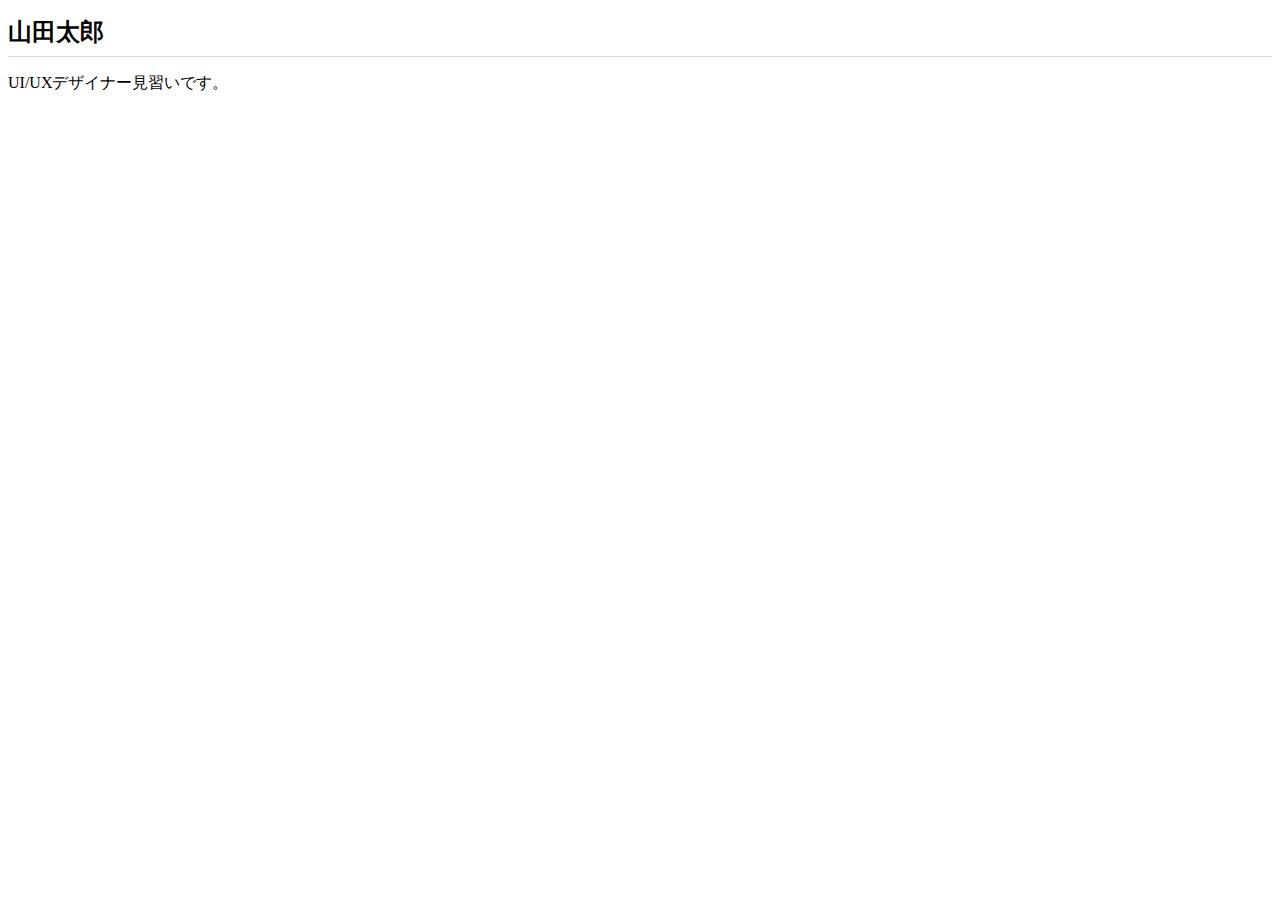
==== index.html @ dc2826c3 "Add files via upload" ====
<!DOCTYPE html>
<html lang="ja">
<head>
  <meta charset="UTF-8">
  <meta http-equiv="X-UA-Compatible" content="IE=edge">
  <meta name="viewport" content="width=device-width, initial-scale=1.0">
  <title>山田太郎のポートフォリオサイト</title>
  <link rel="stylesheet" href="css/styles.css">
</head>
<body>
  <h1>山田太郎</h1>
  <p>UI/UXデザイナー見習いです。</p>
</body>
</html>
---- css/styles.css ----
h1 {
  font-size: 24px;
  padding-bottom: 8px;
  border-bottom: 1px solid #ddd;
}
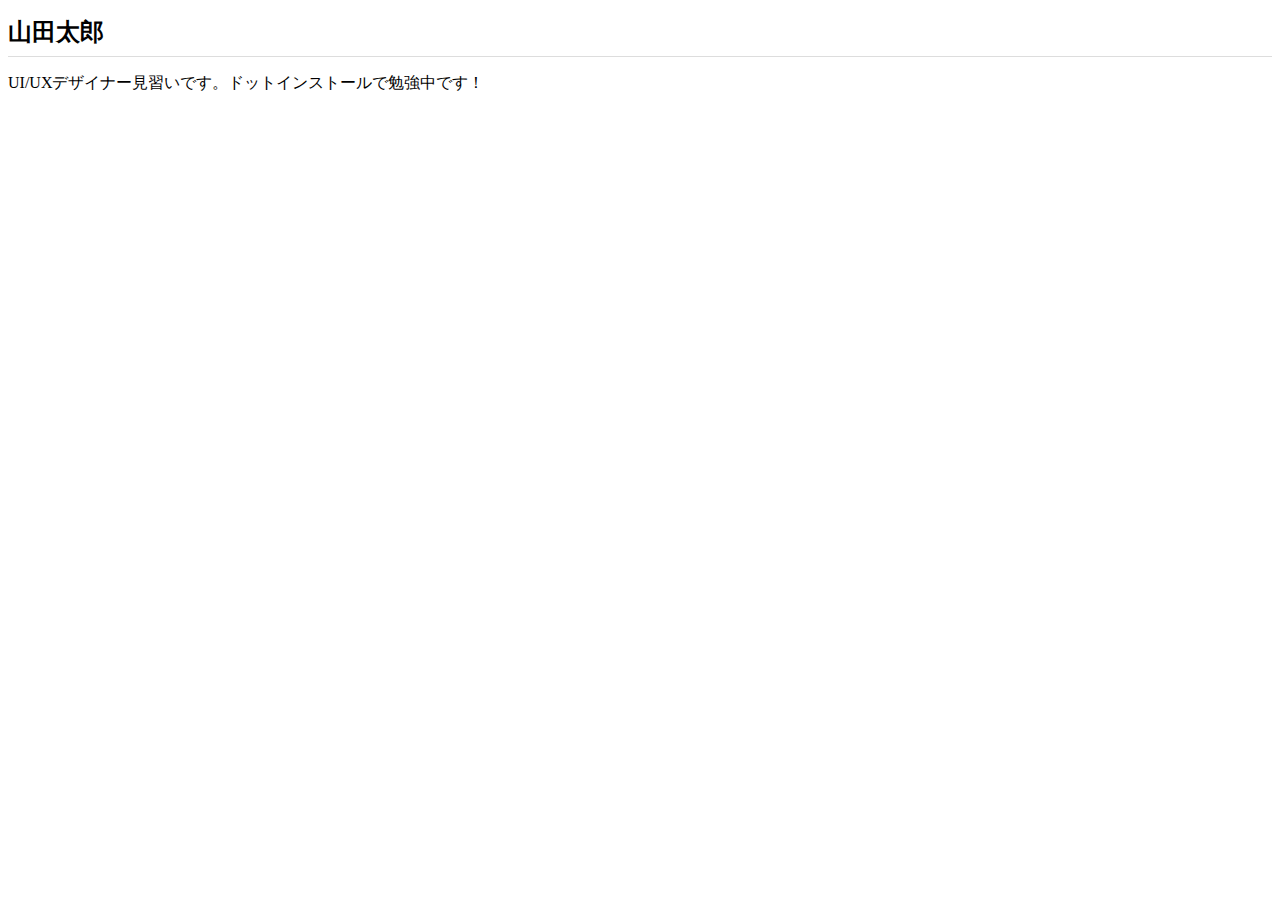
==== commit 4acd1fd3: "Add files via upload" ====
--- a/index.html
+++ b/index.html
@@ -9,6 +9,6 @@
 </head>
 <body>
   <h1>山田太郎</h1>
-  <p>UI/UXデザイナー見習いです。</p>
+  <p>UI/UXデザイナー見習いです。ドットインストールで勉強中です！</p>
 </body>
 </html>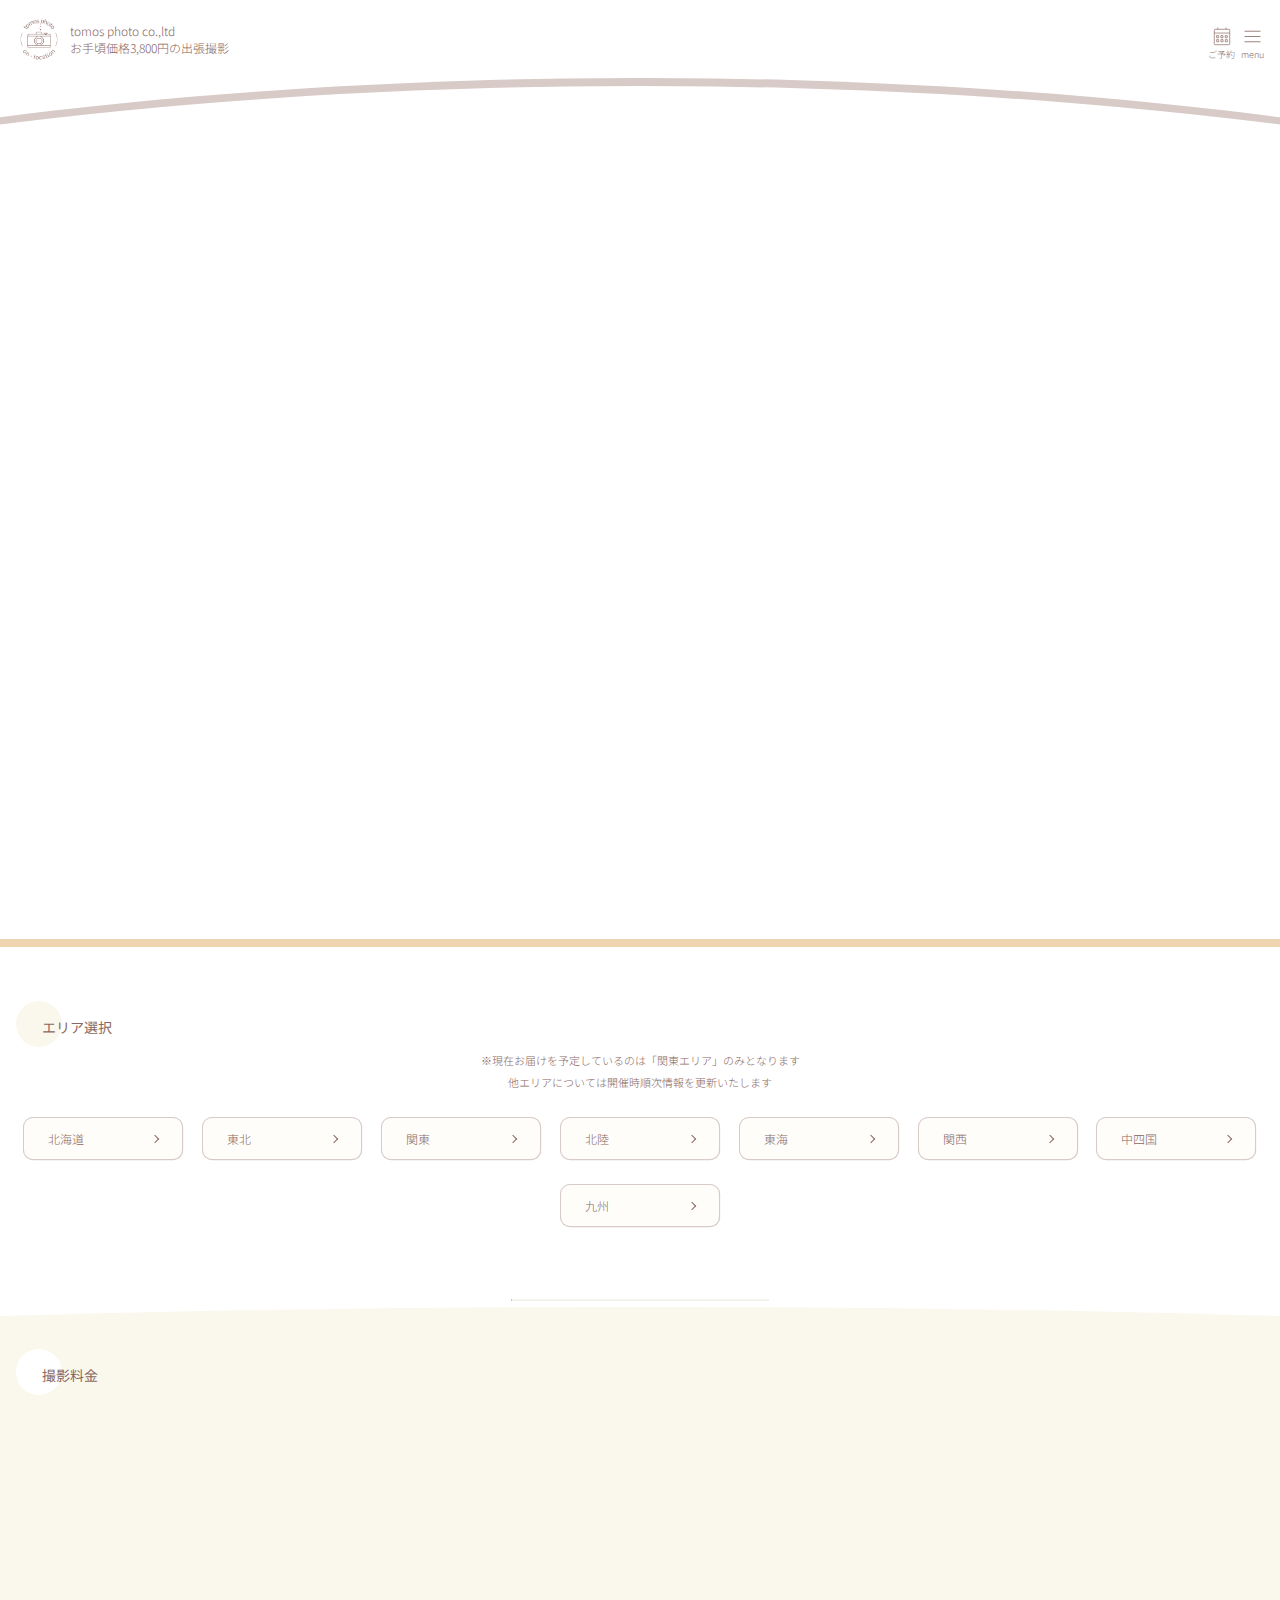
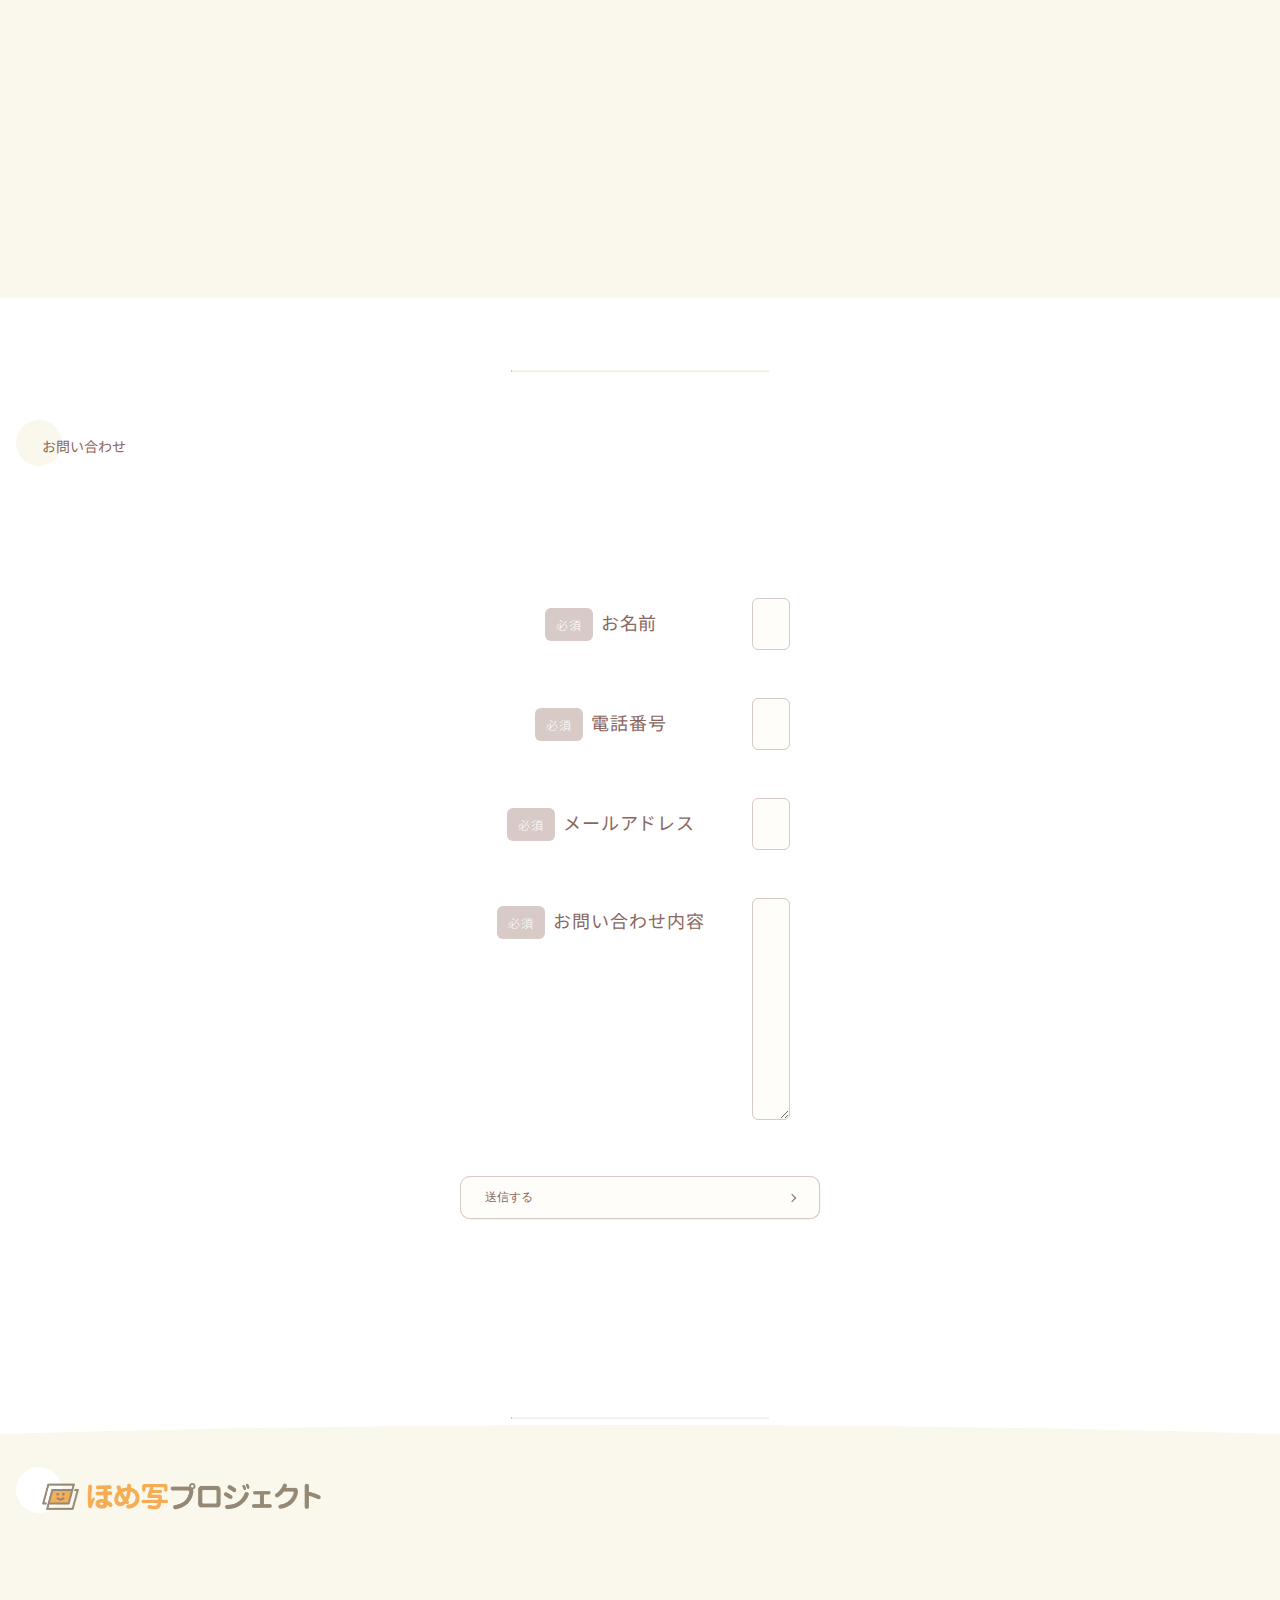
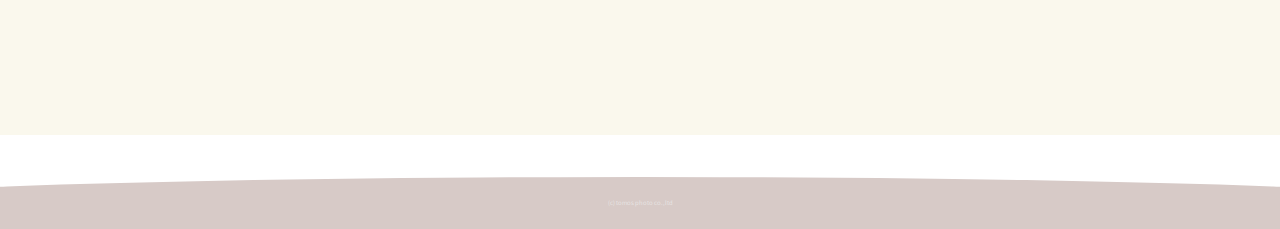
==== commit 36dde987: "Add files via upload" ====
--- a/index.html
+++ b/index.html
@@ -4,11 +4,361 @@
   <meta charset="UTF-8">
   <meta http-equiv="X-UA-Compatible" content="IE=edge">
   <meta name="viewport" content="width=device-width, initial-scale=1.0">
-  <title>山田太郎のポートフォリオサイト</title>
-  <link rel="stylesheet" href="css/styles.css">
+  <title>3,800円お手頃価格の出張撮影</title>
+  <link rel="icon" href="img/rogo.png">
+  <link rel="preconnect" href="https://fonts.googleapis.com">
+  <link rel="preconnect" href="https://fonts.gstatic.com" crossorigin>
+  <link href="https://fonts.googleapis.com/css2?family=Noto+Sans+JP:wght@300;500&display=swap" rel="stylesheet">
+  <link rel="stylesheet" href="styles.css">
 </head>
+
 <body>
-  <h1>山田太郎</h1>
-  <p>UI/UXデザイナー見習いです。ドットインストールで勉強中です！</p>
+  <header>
+    <div class="container animate animate-header">
+      <div class="rogo">
+        <img src="img/2020.png" alt="">
+        <p>tomos photo co.,ltd<br>お手頃価格3,800円の出張撮影</p>
+      </div>
+
+      <nav>
+        <ul>
+          <li id="calendar">
+            <a href="#">
+              <svg xmlns="http://www.w3.org/2000/svg" viewBox="0 0 64 64" stroke-width="2.0" stroke="#896760" fill="none" class="duration-300 transform transition-all" style="width: 22px; height: 22px;">
+                <rect x="9.59" y="9.59" width="44.82" height="44.82" rx="2.5"></rect><path d="M9.59 20.59h44.82M19.7 9.59v-5M43.66 9.59v-5M16.14 27.92h6.15v6.15h-6.15zM28.78 27.92h6.15v6.15h-6.15zM41.26 27.92h6.15v6.15h-6.15zM16.36 39.68h6.15v6.15h-6.15zM29.01 39.68h6.15v6.15h-6.15zM41.49 39.68h6.15v6.15h-6.15z"></path>
+              </svg>
+              ご予約
+            </a>
+          </li>
+          <li id="open">
+            <svg xmlns="http://www.w3.org/2000/svg" viewBox="0 0 64 64" stroke-width="2.5" stroke="#896760" fill="none" class="duration-300 transform transition-all" style="width: 21px; height: 21px;">
+              <path d="M7.68 32h48.64M7.68 15.97h48.64M7.68 48.03h48.64"></path>
+            </svg>
+            menu
+          </li>
+        </ul>
+      </nav>
+    </div>
+
+  </header>
+
+  <div id="target"></div>
+
+  <!-- hero-area -->
+  <section>
+    <div class="wrap">
+      <div class="album">
+          <img class="img1" src="img/sakura01.jpg" alt="tomos photo 札幌・お花見">
+          <img class="img2" src="img/sakura02.jpg" alt="tomos photo 札幌・お花見">
+          <img class="img3" src="img/sakura03.jpg" alt="tomos photo 札幌・お花見">
+          <img class="img4" src="img/sakura04.jpg" alt="tomos photo 札幌・お花見">
+      </div>
+    </div>
+
+    <div class="bar">
+        <div class="swiper-scrollbar"></div>
+        <div class="scrollar">
+            <div class="progress-bar">
+            <div class="loaded"> </div>
+            </div>
+        </div>
+    </div>
+  </section>
+
+  <!-- area-choice/overview -->
+  <section class="areachoice-section">
+    <h2 class="head head-even">
+      エリア選択
+    </h2>
+    <p>
+      ※現在お届けを予定しているのは「関東エリア」のみとなります<br>
+      他エリアについては開催時順次情報を更新いたします
+    </p>
+
+    <div class="areachoice">
+      <a class="btn btn-areachoice-overview" href="#hokkaido">
+        北海道
+      </a>
+      <a class="btn btn-areachoice-overview" href="#tohoku">
+        東北
+      </a>
+      <a class="btn btn-areachoice-overview" href="#kantou">
+        関東
+      </a>
+      <a class="btn btn-areachoice-overview" href="#hokuriku">
+        北陸
+      </a>
+      <a class="btn btn-areachoice-overview" href="#toukai">
+        東海
+      </a>
+      <a class="btn btn-areachoice-overview" href="#kansai">
+        関西
+      </a>
+      <a class="btn btn-areachoice-overview" href="#chushikoku">
+        中四国
+      </a>
+      <a class="btn btn-areachoice-overview" href="#kyusyu">
+        九州
+      </a>
+    </div>
+  </section>
+
+  <hr>
+
+  <!-- area-choice/detail -->
+  <!-- <section class="wrap">
+    <div class="headcircle headcircle-odd">
+      <h2 class="head head-odd">
+        北海道エリア
+      </h2>
+    </div>
+    <div class="headtext-odd">
+      <p>
+      現在お届けを予定している企画はございません。
+      </p>
+    </div>
+    <div class="headcircle headcircle-even">
+      <h2 class="head head-even">
+        東北エリア
+      </h2>
+    </div>
+    <div class="headtext-even">
+      <p>
+      現在お届けを予定している企画はございません。
+      </p>
+    </div>
+    <div class="headcircle headcircle-odd">
+      <h2 class="head head-odd">
+        関東エリア
+      </h2>
+    </div>
+    <div class="headtext-odd">
+      <div class="headarea">
+        <h3>　受付中　</h3>
+      </div>
+      <p>- ひまわりフォト -</p>
+      <p>@東京　昭和記念公園</p>
+      <p>@千葉　ふなばしアンデルセン公園</p>
+
+      <a class="btn" href="#">詳細・ご予約はこちら</a>
+
+      <div class="btn2">
+        <a href="#kantou">詳細・ご予約はこちら</a>
+      </div>
+
+      <div class="headarea">
+        <h3>　受付前　</h3>
+      </div>
+      <p>- ひまわりフォト -</p>
+      <p>@東京　昭和記念公園</p>
+      <p>@千葉　ふなばしアンデルセン公園</p>
+    </div>
+    <div class="headcircle headcircle-even">
+      <h2 class="head head-even">
+        北陸エリア
+      </h2>
+    </div>
+    <div class="headtext-even">
+      <p>
+      現在お届けを予定している企画はございません。
+      </p>
+    </div>
+    <div class="headcircle headcircle-odd">
+      <h2 class="head head-odd">
+        東海エリア
+      </h2>
+    </div>
+    <div class="headtext-odd">
+      <p>
+      現在お届けを予定している企画はございません。
+      </p>
+    </div>
+    <div class="headcircle headcircle-even">
+      <h2 class="head head-even">
+        関西エリア
+      </h2>
+    </div>
+    <div class="headtext-even">
+      <p>
+      現在お届けを予定している企画はございません。
+      </p>
+    </div>
+    <div class="headcircle headcircle-odd">
+      <h2 class="head head-odd">
+        中四国エリア
+      </h2>
+    </div>
+    <div class="headtext-odd">
+      <p>
+      現在お届けを予定している企画はございません。
+      </p>
+    </div>
+    <div class="headcircle headcircle-even">
+      <h2 class="head head-even">
+        九州エリア
+      </h2>
+    </div>
+    <div class="headtext-even">
+      <p>
+      現在お届けを予定している企画はございません。
+      </p>
+    </div>
+  </section> -->
+
+  <!-- <hr> -->
+
+  <!-- pricing table -->
+  <section class="wrap pricing-table">
+    <div class="headcircle headcircle-odd">
+      <h2 class="head head-odd">
+        撮影料金
+      </h2>
+    </div>
+    <div class="headtext-odd">
+      <div class="container">
+        <div class="row justify-content-md-center">
+          <div class="col-md-5 col-lg-4">
+            <div class="item animate">
+              <div class="ribbon">Best Value</div>
+              <div class="heading">
+                <h3>Standard</h3>
+              </div>
+              <div class="price">
+                <h2>3,800円</h2>
+                <small>（税込）</small>
+              </div>
+              <div class="features">
+                <h4><span class="feature">撮影時間</span> : <span class="value">20分</span></h4>
+                <h4><span class="feature">データ</span> : <span class="value">10枚</span></h4>
+                <p>Lorem ipsum dolor sit amet, consectetur adipiscing elit.</p>
+              </div>
+            </div>
+          </div>
+          <div class="col-md-5 col-lg-4">
+            <div class="item animate delay">
+              <div class="heading">
+                <h3>Special</h3>
+              </div>
+              <div class="price">
+                <h2>7,600円</h2>
+                <small>（税込）</small>
+              </div>
+              <div class="features">
+                <h4><span class="feature">撮影時間</span> : <span class="value">50分</span></h4>
+                <h4><span class="feature">データ</span> : <span class="value">30枚</span></h4>
+              </div>
+              <p>Lorem ipsum dolor sit amet, consectetur adipiscing elit.</p>
+            </div>
+          </div>
+        </div>
+      </div>
+    </div>
+  </section>
+
+
+  <hr>
+
+  <!-- お問い合わせフォーム -->
+  <section class="wrap">
+    <div class="headcircle headcircle-even">
+      <h2 class="head head-even">
+        お問い合わせ
+      </h2>
+    </div>
+    <div class="headtext-even">
+      <div class="Form">
+        <div class="Form-Item">
+          <p class="Form-Item-Label"><span class="Form-Item-Label-Required">必須</span>お名前</p>
+          <input type="text" class="Form-Item-Input" placeholder="例）山田太郎">
+        </div>
+        <div class="Form-Item">
+          <p class="Form-Item-Label"><span class="Form-Item-Label-Required">必須</span>電話番号</p>
+          <input type="text" class="Form-Item-Input" placeholder="例）000-0000-0000">
+        </div>
+        <div class="Form-Item">
+          <p class="Form-Item-Label"><span class="Form-Item-Label-Required">必須</span>メールアドレス</p>
+          <input type="email" class="Form-Item-Input" placeholder="例）example@gmail.com">
+        </div>
+        <div class="Form-Item">
+          <p class="Form-Item-Label isMsg"><span class="Form-Item-Label-Required">必須</span>お問い合わせ内容</p>
+          <textarea class="Form-Item-Textarea"></textarea>
+        </div>
+        <button class="btn" type="submit">送信する</button>
+      </div>
+    </div>
+  </section>
+
+  <hr>
+
+  <!-- ほめ写紹介 -->
+  <section class="homesha wrap">
+    <div class="headcircle headcircle-odd">
+      <h2 class="head head-odd">
+        <img src="img/logo homeshaPJ.png" alt="">
+      </h2>
+    </div>
+    <div class="headtext-odd">
+      <p class="animate">
+        「ほめ写プロジェクト」とは、子どもの写真プリントを家の中に飾り、それを見ながらほめてあげることで自己肯定感を高めようという、新しい子育て習慣のこと。<br>
+        「ほめ写プロジェクト」では、FUJIFILMさんをメインパートナーに、多くの賛同企業とともに、子どもの自己肯定感向上に写真の力を役立てようと、ほめ写の発信・啓発に取り組んでいます。<br>
+        tomosは応援企業として、子どもの自己肯定感が育つ「ほめ写プロジェクト」に賛同しています。
+      </p>
+    </div>
+  </section>
+
+
+  <!-- mask -->
+  <div class="mask">
+    <svg id="close" xmlns="http://www.w3.org/2000/svg" viewBox="0 0 64 64" stroke-width="2.0" stroke="#896760" fill="none" class="duration-300 transform transition-all" style="width: 24px; height: 24px;">
+      <path d="M8.06 8.06l47.35 47.88M55.94 8.06L8.59 55.94"></path>
+    </svg>
+    <nav>
+      <ul>
+        <li><a href="#">予約する</a></li>
+        <li><a href="#">エリア選択</a></li>
+        <li><a href="#">撮影料金</a></li>
+        <li><a href="#">ギャラリー</a></li>
+        <li><a href="#">お問い合わせ</a></li>
+        <li><a href="tokushouho.html">特商法表示</a></li>
+        <li><a href="#">プライバシーポリシー</a></li>
+      </ul>
+    </nav>
+  </div>
+
+  <!-- footer -->
+  <section class="wrap">
+    <footer>
+      <small>(c) tomos photo co.,ltd</small>
+    </footer>
+  </section>
+
+
+  <!-- test -->
+  <div class="float">
+    <nav>
+      <ul>
+        <li id="calendar">
+          <a href="#">
+            <svg xmlns="http://www.w3.org/2000/svg" viewBox="0 0 64 64" stroke-width="2.0" stroke="#896760" fill="none" class="duration-300 transform transition-all" style="width: 22px; height: 22px;">
+              <rect x="9.59" y="9.59" width="44.82" height="44.82" rx="2.5"></rect><path d="M9.59 20.59h44.82M19.7 9.59v-5M43.66 9.59v-5M16.14 27.92h6.15v6.15h-6.15zM28.78 27.92h6.15v6.15h-6.15zM41.26 27.92h6.15v6.15h-6.15zM16.36 39.68h6.15v6.15h-6.15zM29.01 39.68h6.15v6.15h-6.15zM41.49 39.68h6.15v6.15h-6.15z"></path>
+            </svg>
+            ご予約
+          </a>
+        </li>
+        <li id="open2">
+          <svg xmlns="http://www.w3.org/2000/svg" viewBox="0 0 64 64" stroke-width="2.5" stroke="#896760" fill="none" class="duration-300 transform transition-all" style="width: 21px; height: 21px;">
+            <path d="M7.68 32h48.64M7.68 15.97h48.64M7.68 48.03h48.64"></path>
+          </svg>
+          menu
+        </li>
+      </ul>
+    </nav>
+  </div>
+
+
+
+
+
+  <script src="js/main.js"></script>
 </body>
 </html>--- a/styles.css
+++ b/styles.css
@@ -0,0 +1,792 @@
+/* common */
+
+html, body, div, span, object, iframe,
+h1, h2, h3, h4, h5, h6, p, small,
+dl, dt, dd, ol, ul, li,
+table, caption, tbody, tfoot, thead, tr, th, td,
+footer, header, menu, nav, section, summary {
+  margin: 0;
+  padding: 0;
+  border: 0;
+  outline: 0;
+  font-size: 100%;
+  vertical-align: baseline;
+  background: transparent;
+  font-family: 'Noto Sans JP', sans-serif;
+  color: #896760;
+}
+
+body {
+  margin: 0 auto;
+  max-width: 1400px;
+  font-weight: 300;
+  font-size: 12px;
+}
+
+img {
+  vertical-align: bottom;
+}
+
+.container {
+  margin: 0 16px;
+  margin-bottom: 8px;
+}
+
+nav ul {
+  list-style: none;
+}
+
+a {
+  text-decoration: none;
+  color: inherit;
+  transition: opacity .3s;
+}
+
+.album ,
+footer {
+  position: relative;
+  width: 100%;
+  overflow: hidden;
+  z-index: 1;
+  border-top-right-radius: 50%;
+  border-top-left-radius: 50%;
+  border-top: 8px solid #d7cac7;
+  margin-left: -70%;
+  margin-right: -70%;
+  padding-left: 70%;
+  padding-right: 70%;
+}
+
+.wrap {
+  width: 100%;
+  overflow: hidden;
+}
+
+.headcircle {
+  height: 88px;
+  position: relative;
+  width: 100%;
+  overflow: hidden;
+  z-index: 1;
+  border-top-right-radius: 50%;
+  border-top-left-radius: 50%;
+  margin-top: -12px;
+  margin-left: -32%;
+  margin-right: -32%;
+  padding-left: 32%;
+  padding-right: 32%;
+}
+
+.headcircle:first-child {
+  margin-top: 0px;
+}
+
+.headcircle-odd {
+  background: #FAF8ED;
+}
+
+.headcircle-even {
+  background: white;
+}
+
+.head {
+  margin:  0;
+  margin-left: 16px;
+  margin-top: 42px;
+  font-size:  14px;
+  position:  relative;
+  font-weight:  normal;
+  display:  inline-block;
+  padding-top: 16px;
+  padding-left: 26px;
+  padding-bottom: 12px;
+}
+
+.head:before {
+  content:  '';
+  display:  block;
+  position:  absolute;
+  left:  0;
+  height: 46px;
+  width: 46px;
+  border-radius:  50%;
+  top: 0;
+  z-index:  -1;
+}
+
+.head-odd:before {
+  background-color: white;
+}
+
+.headtext-odd {
+  background: #FAF8ED;
+  position: relative;
+  text-align: center;
+  padding: 12px 0 94px 0;
+}
+
+.head-even:before {
+  background-color: #FAF8ED;
+}
+
+.headtext-even {
+  background: white;
+  position: relative;
+  text-align: center;
+  padding: 28px 0 94px 0;
+}
+
+.btn {
+  display: flex;
+  justify-content: space-between;
+  align-items: center;
+  text-align: center;
+  margin: 32px auto 32px;
+  padding: 1em 2em;
+  width: 50%;
+  font-size: 12px;
+  border: 1px solid #d7cac7;
+  box-shadow: 0.15px 0.15px #d7cac7;
+  border-radius: 10px;
+  background-color: #fefdfa;
+  color: #896760;
+  font-weight: 300;
+}
+
+.btn:after {
+  content: '';
+  width: 5px;
+  height: 5px;
+  border-top: 1px solid #896760;
+  border-right: 1px solid #896760;
+  transform: rotate(45deg);
+}
+
+.btn:hover {
+  color: #333333;
+  text-decoration: none;
+  background-color: #d7cac7;
+}
+
+.btn:hover:after {
+  border-top: 3px solid #333333;
+  border-right: 3px solid #333333;
+}
+
+hr {
+  margin-top: 72px;
+  border-top: 0.3px solid #FAF8ED;
+  width: 20%;
+}
+
+.animate {
+  opacity: 0;
+  transform: translateY(20px);
+  transition: opacity 0.9s, transform 0.9s;
+}
+
+.animate.animate-header {
+  transform: translateY(10px);
+  transition: opacity 3s, transform 3s;
+}
+
+.animate.appear {
+  opacity: 1;
+  transform: translateY(0px);
+}
+
+/* header */
+header {
+  margin-top: 8px;
+  padding: 8px 0;
+}
+
+header .container {
+  display: flex;
+  justify-content: space-between;
+  align-items: center;
+}
+
+header ul {
+  display: flex;
+}
+
+header li a,
+header li  {
+  display: flex;
+  flex-direction: column;
+  font-size: 9px;
+  text-align: center;
+}
+
+header li {
+  margin-left: 6px;
+  cursor: pointer;
+}
+
+header li:hover {
+  transform: scale(0.97,0.97);
+}
+
+header p {
+  margin: auto 0;
+  cursor: pointer;
+}
+
+header .rogo {
+  display: flex;
+}
+
+.rogo img {
+  width: 46px;
+  height: 46px;
+  margin-right: 8px;
+  cursor: pointer;
+}
+
+/* header hambargar-menu */
+
+#open.hide,
+#calendar.hide {
+  opacity: 0;
+}
+
+svg {
+  display: block;
+  margin: auto;
+  margin-top: 8px;
+}
+
+.mask {
+  position: fixed;
+  z-index: 10;
+  top: 0;
+  right: 0;
+  bottom: 0;
+  left: 0;
+  background: rgba(255, 255, 255, .85);
+  text-align: center;
+  padding: 10% 0;
+  opacity: 0;
+  pointer-events: none;
+  transition: opacity .7s;
+  overflow: hidden;
+}
+
+#calendar,
+#open {
+  transition: opacity .7s;
+}
+
+.show {
+  opacity: 1;
+  pointer-events: auto;
+}
+
+#close {
+  position: absolute;
+  top: 16px;
+  right: 16px;
+  font-size: 32px;
+  cursor: pointer;
+}
+
+.mask ul {
+  list-style: none;
+  margin: 0;
+  padding: 0;
+}
+
+.mask li {
+  margin-top: 24px;
+  opacity: 0;
+  transform: translateY(16px);
+}
+
+.mask.show li {
+  opacity: 1;
+  transform: none;
+  transition: opacity .7s,transform 0.7s;
+}
+
+.mask li:nth-child(1) {
+  transition-delay: 0.1s;
+}
+.mask li:nth-child(2) {
+  transition-delay: 0.2s;
+}
+.mask li:nth-child(3) {
+  transition-delay: 0.3s;
+}
+.mask li:nth-child(4) {
+  transition-delay: 0.4s;
+}
+.mask li:nth-child(5) {
+  transition-delay: 0.5s;
+}
+.mask li:nth-child(6) {
+  transition-delay: 0.6s;
+}
+.mask li:nth-child(7) {
+  transition-delay: 0.7s;
+}
+
+/* hero area */
+.hero {
+  position: relative;
+}
+
+/* スライドショー */
+.album > img {
+  animation-name: album;
+  animation-duration: 28s;
+  animation-iteration-count: infinite;
+  opacity: 0;
+  width: 100vw;
+}
+
+.img1 {
+  display: block;
+  top: 0;
+}
+
+.img2 {
+  animation-delay:7s;
+  position: absolute;
+  top: 0;
+}
+
+.img3 {
+  animation-delay:14s;
+  position: absolute;
+  top: 0;
+}
+
+.img4 {
+  animation-delay:21s;
+  position: absolute;
+  top: 0;
+}
+
+@keyframes album {
+  0.0% { opacity: 0;
+  transform: scale(1); }
+  15.0% { opacity: 1; }
+  25.0% { opacity: 1; }
+  30.0% { opacity: 0; }
+  40.0% { transform: scale(1.1);}
+  100.0% { opacity: 0; }
+}
+
+/* プログレスバー */
+.progress-bar {
+  height: 8px;
+  width: 100%;
+  background: #FAF8ED;
+}
+
+@keyframes progress {
+  0% { width: 0%;}
+  100% { width:100%; }
+}
+
+.loaded {
+  height: 100%;
+  width: 100%;
+  background: #efd5af;
+  animation-name: progress;
+  animation-duration: 7s;
+  animation-iteration-count: infinite;
+  animation-timing-function: linear;
+  animation-delay: 0s;
+  transform-origin: 0%;
+}
+
+@keyframes progress {
+  0% { transform: scaleX(0); }
+  30.0% {transform: scaleX(0);}
+  100% { transform: scaleX(100%); }
+}
+
+
+/* エリア選択 */
+.areachoice-section {
+  margin-top: 12px;
+  margin-bottom: 48px;
+}
+
+.areachoice {
+  margin: 24px 21px 16px 21px;
+  display: flex;
+  flex-wrap: wrap;
+  gap: 24px 14px;
+  justify-content: center;
+  align-items: center;
+}
+
+.areachoice-section p {
+  text-align: center;
+  font-size: 11px;
+  line-height: 2em;
+}
+
+.btn-areachoice-overview {
+  margin: 0 auto;
+  width: 110px;
+}
+
+
+/* エリア詳細 */
+.headarea {
+  display: block;
+  text-align: center;
+}
+
+.headarea h3 {
+  text-align: center;
+  display: inline;
+  font-size: 18px;
+  background-image: linear-gradient(rgba(0,0,0,0) 70%, #efd5af 70%);
+}
+
+/* pricing table */
+.justify-content-md-center {
+  display: flex;
+  flex-wrap: wrap;
+  justify-content: center;
+  column-gap: 42px;
+}
+
+.pricing-table .block-heading {
+  padding-top: 50px;
+  margin-bottom: 40px;
+  text-align: center;
+}
+
+.pricing-table .block-heading p {
+  text-align: center;
+  max-width: 420px;
+  margin: auto;
+  opacity: 0.7;
+}
+
+.pricing-table .heading {
+  text-align: center;
+  border-top: 12px;
+  padding-bottom: 10px;
+  border-bottom: 1px solid #efd5af;
+}
+
+.heading h3 {
+  font-size: 18px;
+  font-weight: normal;
+}
+
+.pricing-table .item {
+  background-color: #ffffff;
+  border-top: 2px solid #efd5af;
+  width: 240px;
+  padding: 21px 30px 30px 30px;
+  margin: 0 auto;
+  overflow: hidden;
+  position: relative;
+  border-radius: 6px;
+}
+
+.pricing-table .col-md-5:not(:last-child) .item {
+  margin-bottom: 30px;
+}
+
+.pricing-table .item .btn {
+  font-weight: 600;
+}
+
+.pricing-table .ribbon {
+  width: 160px;
+  height: 32px;
+  font-size: 12px;
+  text-align: center;
+  color: #fff;
+  font-weight: bold;
+  box-shadow: 0px 2px 3px rgba(136, 136, 136, 0.015);
+  background: #efd5af;
+  transform: rotate(315deg);
+  position: absolute;
+  left: -42px;
+  top: 20px;
+  padding-top: 7px;
+}
+
+.pricing-table .features .feature {
+  font-weight: 300;
+}
+
+.pricing-table .head h3 {
+  font-size: 21px;
+  font-weight: 300;
+}
+
+.pricing-table .price {
+  margin: 24px 0;
+}
+
+.pricing-table .price h2 {
+  font-size: 32px;
+  text-align: center;
+}
+
+.pricing-table small {
+  margin-top: 0px;
+  font-style: 8px;
+}
+
+.pricing-table .features h4 {
+  text-align: center;
+  font-size: 14px;
+  font-weight: 300;
+  padding: 14px;
+}
+
+.pricing-table .item p {
+  text-align: center;
+  padding: 14px;
+  opacity: 0.8;
+}
+
+@media (min-width:600px) {
+  .animate.delay {
+    transition-delay: .3s;
+  }
+}
+
+/* お問い合わせフォーム */
+.Form {
+  margin-top: 80px;
+  margin-left: auto;
+  margin-right: auto;
+  max-width: 720px;
+}
+@media screen and (max-width: 480px) {
+  .Form {
+    margin-top: 0px;
+  }
+}
+.Form-Item {
+  padding-top: 24px;
+  padding-bottom: 24px;
+  width: 300px;
+  margin: 0 auto;
+  display: flex;
+  align-items: center;
+}
+@media screen and (max-width: 480px) {
+  .Form-Item {
+    padding-left: 14px;
+    padding-right: 14px;
+    padding-top: 16px;
+    padding-bottom: 16px;
+    flex-wrap: wrap;
+  }
+}
+
+.Form-Item-Label {
+  width: 100%;
+  max-width: 248px;
+  letter-spacing: 0.05em;
+  font-weight: normal;
+  font-size: 18px;
+}
+@media screen and (max-width: 480px) {
+  .Form-Item-Label {
+    max-width: inherit;
+    display: flex;
+    align-items: center;
+    font-size: 15px;
+  }
+}
+.Form-Item-Label.isMsg {
+  margin-top: 8px;
+  margin-bottom: auto;
+}
+@media screen and (max-width: 480px) {
+  .Form-Item-Label.isMsg {
+    margin-top: 0;
+  }
+}
+.Form-Item-Label-Required {
+  border-radius: 6px;
+  margin-right: 8px;
+  padding-top: 8px;
+  padding-bottom: 8px;
+  width: 48px;
+  display: inline-block;
+  text-align: center;
+  background: #d7cac7;
+  color: #fff;
+  font-size: 12px;
+  font-weight: 300;
+}
+@media screen and (max-width: 480px) {
+  .Form-Item-Label-Required {
+    border-radius: 4px;
+    padding-top: 4px;
+    padding-bottom: 4px;
+    width: 32px;
+    font-size: 12px;
+    font-weight: 300;
+  }
+}
+.Form-Item-Input {
+  border: 0.25px solid #d7cac7;
+  border-radius: 6px;
+  margin-left: 40px;
+  padding-left: 1em;
+  padding-right: 1em;
+  height: 48px;
+  flex: 1;
+  width: 100%;
+  max-width: 410px;
+  background: #fefdfa;
+  font-size: 18px;
+}
+@media screen and (max-width: 480px) {
+  .Form-Item-Input {
+    margin-left: 0;
+    margin-top: 18px;
+    height: 40px;
+    flex: inherit;
+    font-size: 15px;
+  }
+}
+.Form-Item-Textarea {
+  border: 0.25px solid #d7cac7;
+  border-radius: 6px;
+  margin-left: 40px;
+  padding-left: 1em;
+  padding-right: 1em;
+  height: 216px;
+  flex: 1;
+  width: 100%;
+  max-width: 410px;
+  background: #fefdfa;
+  font-size: 18px;
+}
+@media screen and (max-width: 480px) {
+  .Form-Item-Textarea {
+    margin-top: 18px;
+    margin-left: 0;
+    height: 200px;
+    flex: inherit;
+    font-size: 15px;
+  }
+}
+.Form-Btn {
+  border-radius: 6px;
+  margin-top: 32px;
+  margin-left: auto;
+  margin-right: auto;
+  padding-top: 20px;
+  padding-bottom: 20px;
+  width: 280px;
+  display: block;
+  letter-spacing: 0.05em;
+  background: #545454;
+  color: #fff;
+  font-weight: bold;
+  font-size: 20px;
+}
+@media screen and (max-width: 480px) {
+  .Form-Btn {
+    margin-top: 24px;
+    padding-top: 8px;
+    padding-bottom: 8px;
+    width: 160px;
+    font-size: 16px;
+  }
+}
+
+/* ほめ写紹介 */
+.homesha p {
+  width: 80%;
+  text-align: left;
+  margin: 0 auto;
+  line-height: 240%;
+}
+
+.homesha img {
+  width: 52%;
+  opacity: 0.78;
+}
+
+/* footer */
+footer {
+  height: 52px;
+  text-align: center;
+  background: #d7cac7;
+  border-top: none;
+  margin-top: 42px;
+  margin-left: -14%;
+  margin-right: -14%;
+  padding-left: 14%;
+  padding-right: 14%;
+}
+
+footer small {
+  font-size: 6px;
+  color: #eee;
+  line-height: 52px;
+}
+
+
+/* test */
+.float {
+  display: flex;
+  justify-content: flex-end;
+  align-items: center;
+  position: fixed;
+  bottom: 0px;
+  /* top: 16px; */
+  right: 16px;
+  z-index: 100;
+  background: #d7cac7;
+  border: #d7cac7;
+  border-radius: 2px;
+  opacity: 0;
+  cursor: none;
+  padding: 2px 4px 0 4px;
+}
+
+.float.scrolled {
+  opacity: 1;
+  box-shadow: 0 0 4px rgba(0,0,0,.05);
+  cursor: pointer;
+}
+
+.float ul {
+  display: flex;
+}
+
+.float li a,
+.float li  {
+  display: flex;
+  flex-direction: column;
+  font-size: 9px;
+  text-align: center;
+}
+
+.float li {
+  margin: 0 6px 6px 6px;
+  cursor: pointer;
+}
+
+.float li.scrolled {
+  cursor: pointer;
+}
+
+.float li:hover {
+  transform: scale(0.97,0.97);
+}
+
+.float p {
+  margin: auto 0;
+}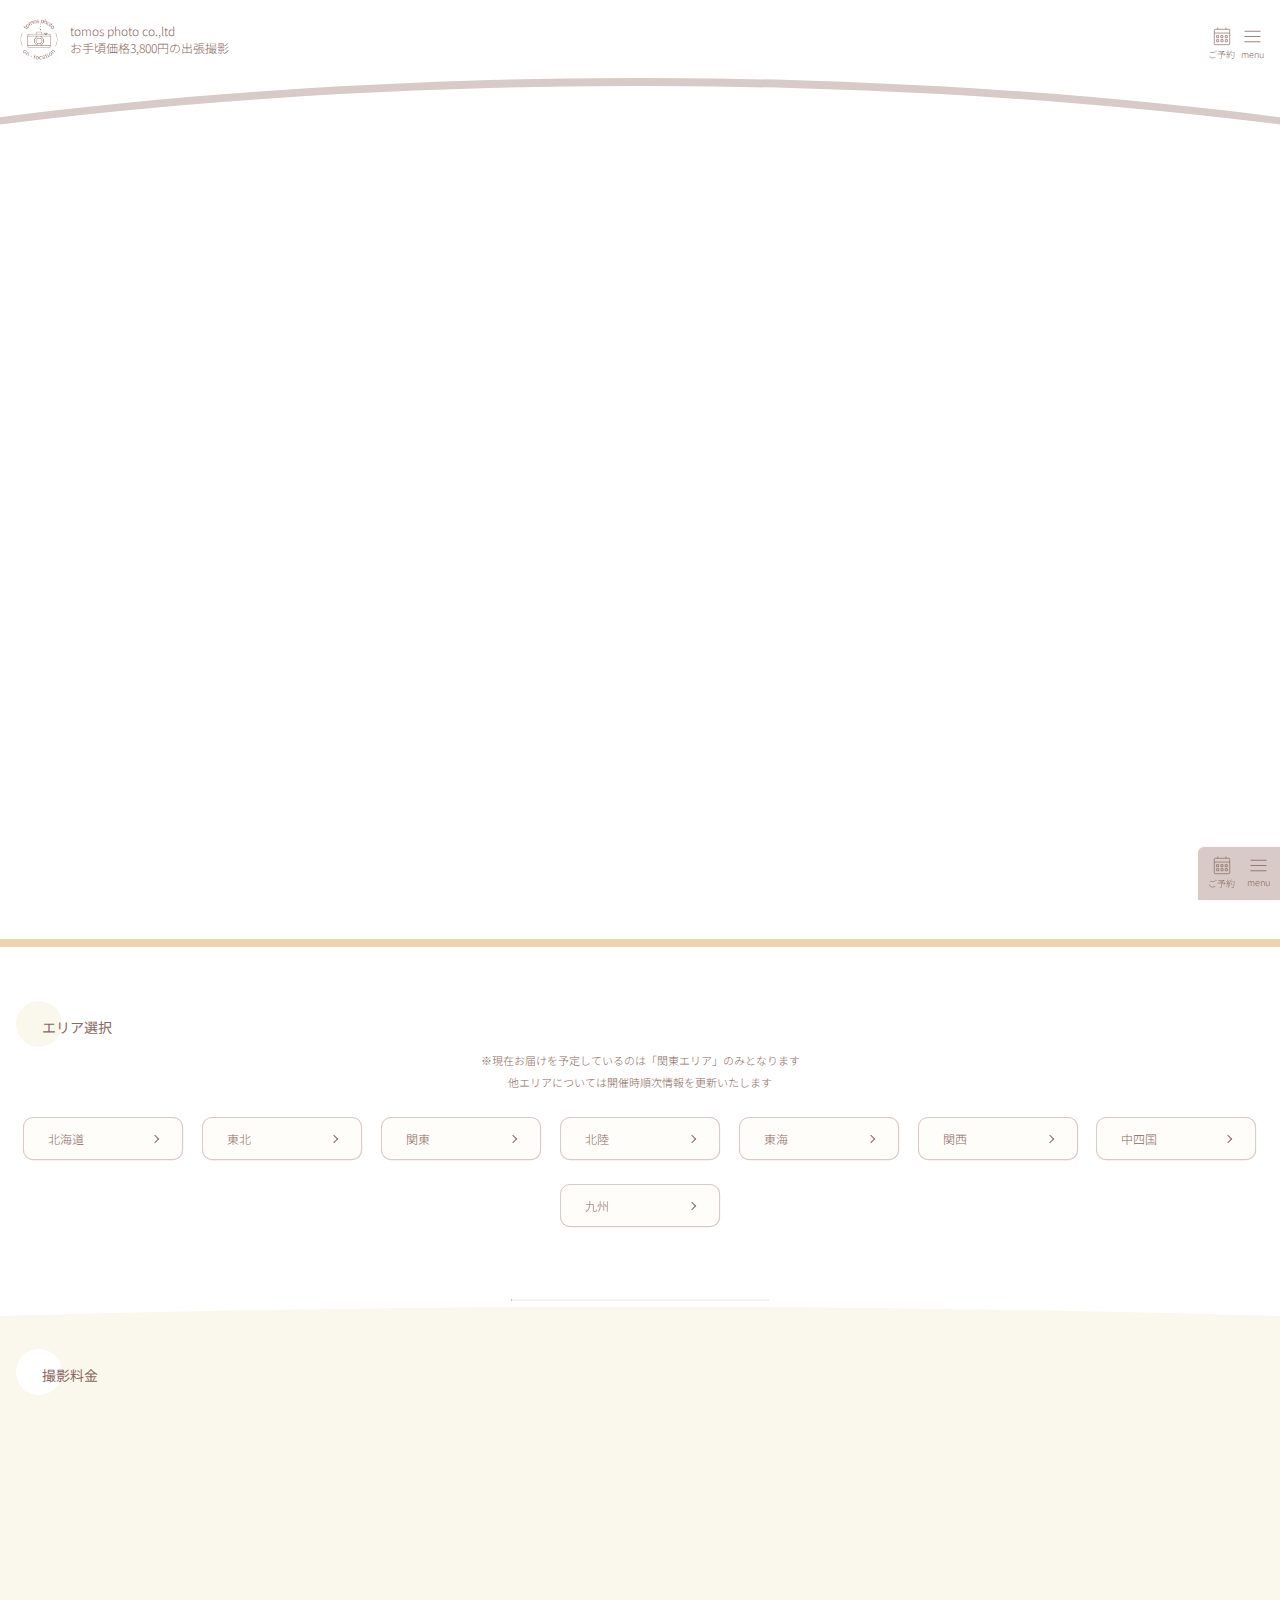
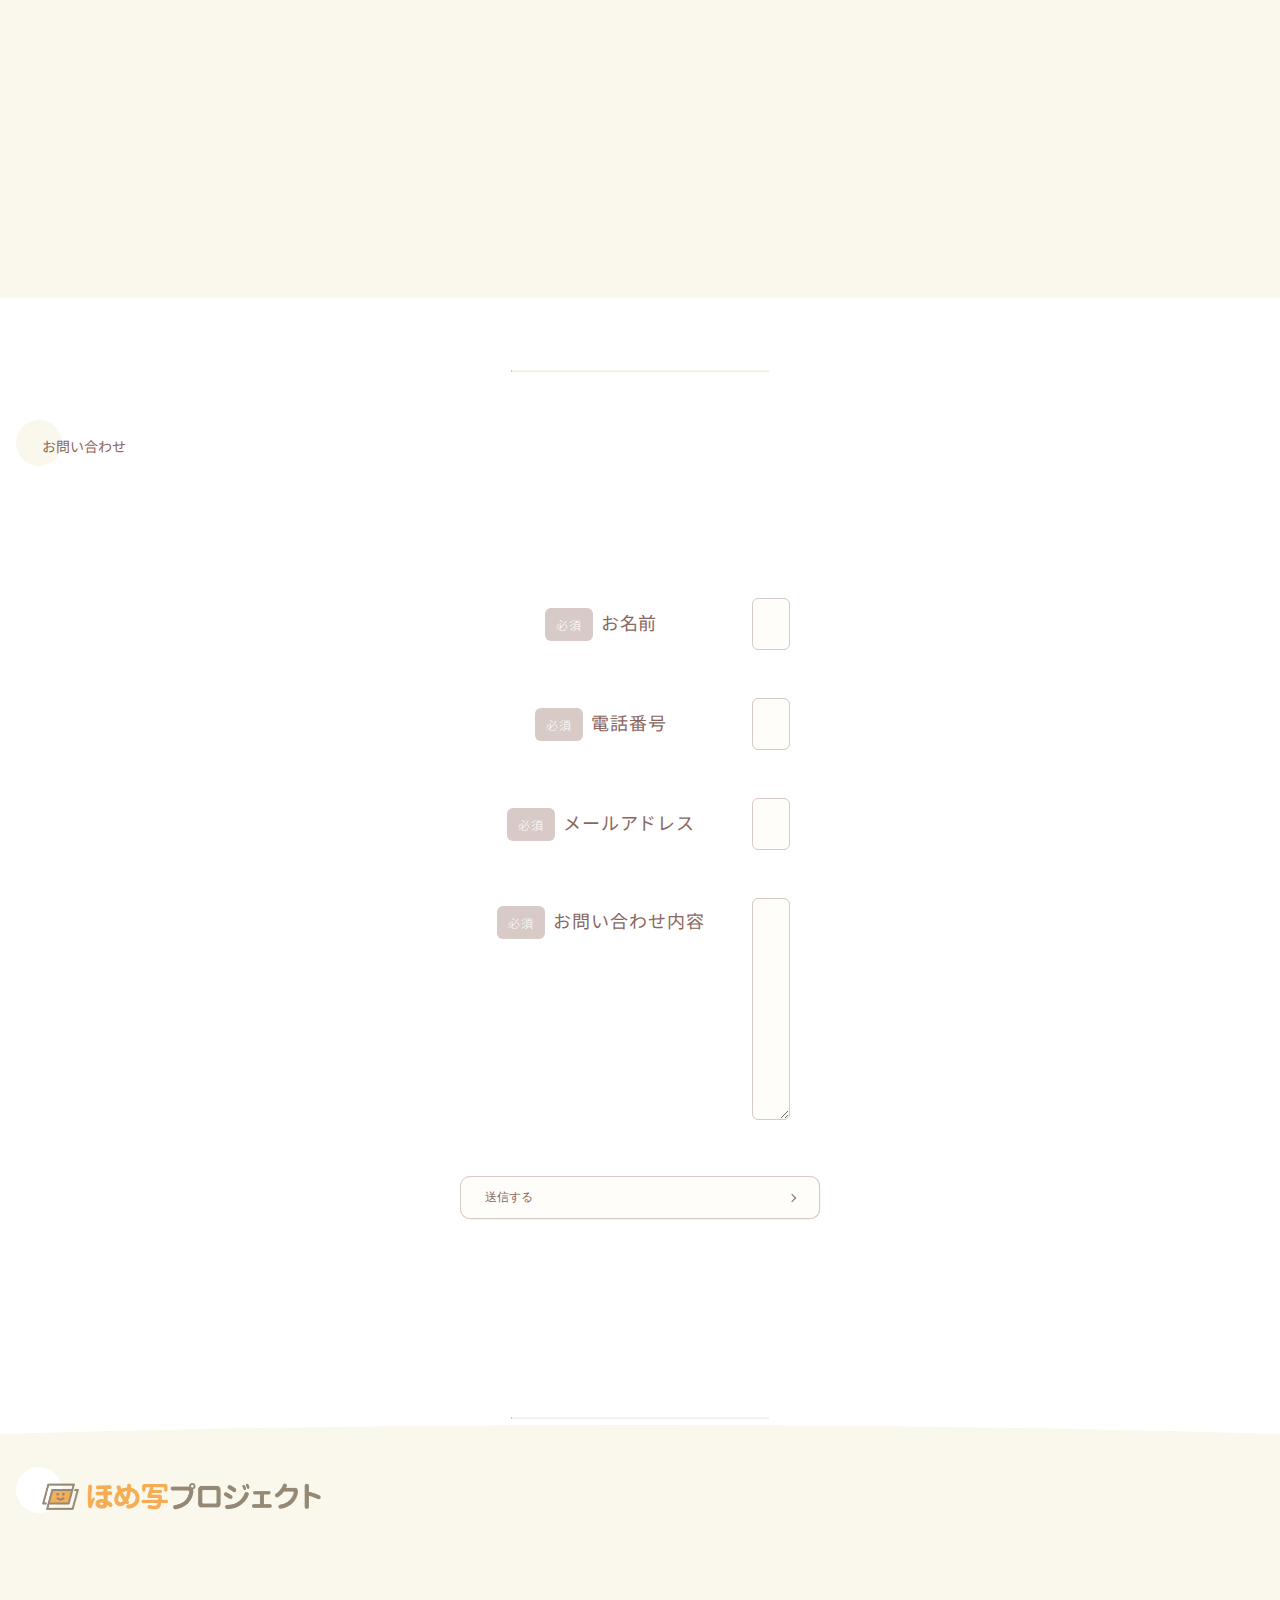
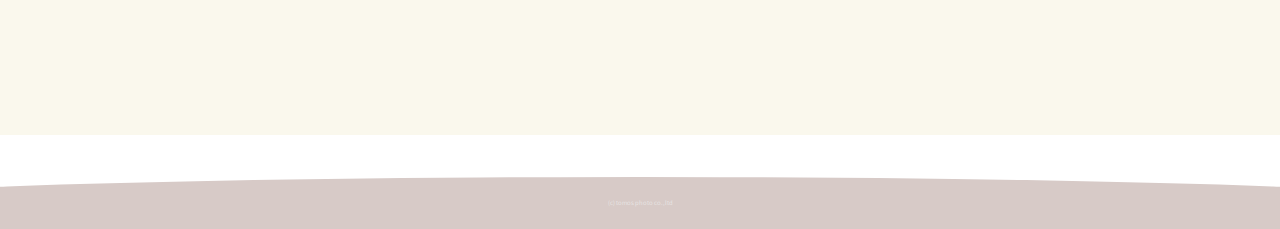
==== commit 6346ecc7: "Add files via upload" ====
--- a/index.html
+++ b/index.html
@@ -42,8 +42,6 @@
 
   </header>
 
-  <div id="target"></div>
-
   <!-- hero-area -->
   <section>
     <div class="wrap">
@@ -64,6 +62,8 @@
         </div>
     </div>
   </section>
+
+  <div id="target"></div>
 
   <!-- area-choice/overview -->
   <section class="areachoice-section">
--- a/styles.css
+++ b/styles.css
@@ -740,20 +740,19 @@
 
 /* test */
 .float {
-  display: flex;
-  justify-content: flex-end;
   align-items: center;
   position: fixed;
   bottom: 0px;
-  /* top: 16px; */
-  right: 16px;
+  /* top: 42px; */
+  right: 0px;
   z-index: 100;
   background: #d7cac7;
-  border: #d7cac7;
-  border-radius: 2px;
+  border-top-left-radius: 6px;
+  /* border-bottom-right-radius: 2px; */
   opacity: 0;
   cursor: none;
-  padding: 2px 4px 0 4px;
+  padding: 0px 4px 4px 4px;
+  transition: opacity 0.9s;
 }
 
 .float.scrolled {
@@ -768,8 +767,6 @@
 
 .float li a,
 .float li  {
-  display: flex;
-  flex-direction: column;
   font-size: 9px;
   text-align: center;
 }
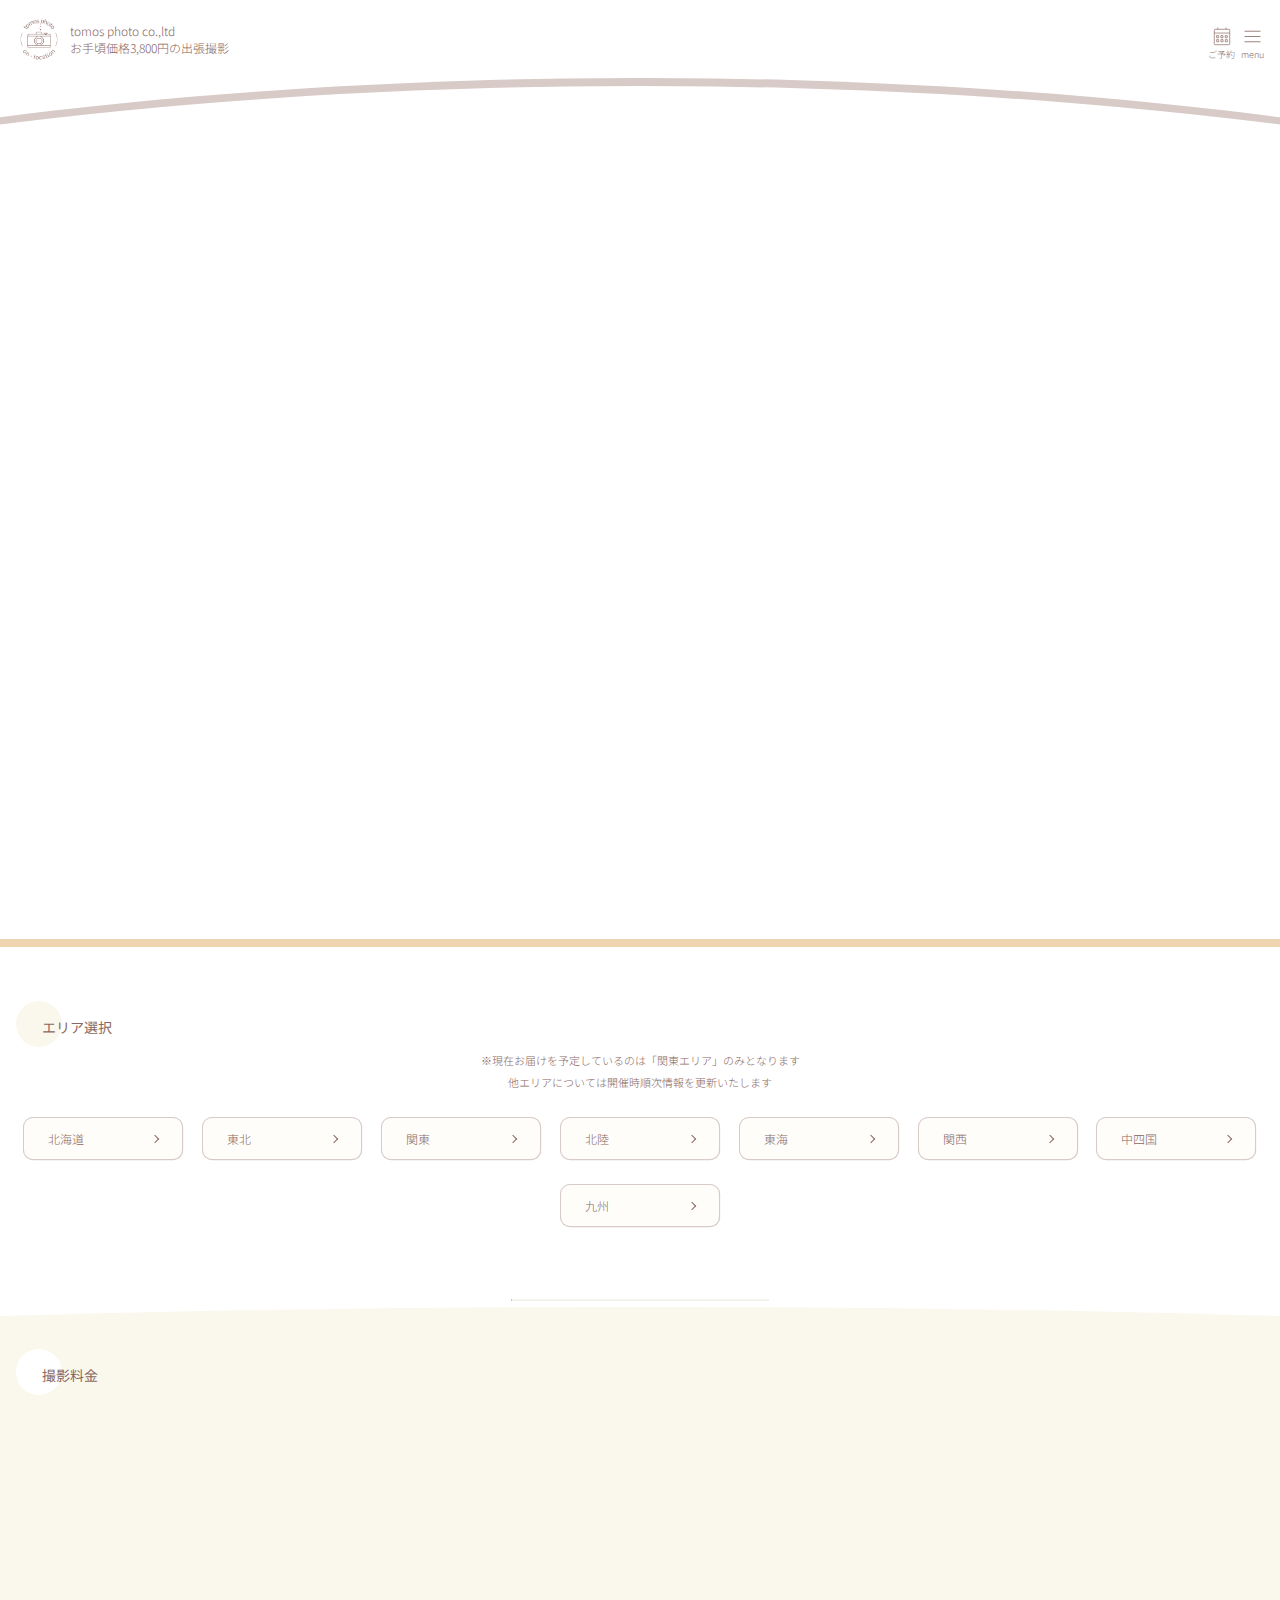
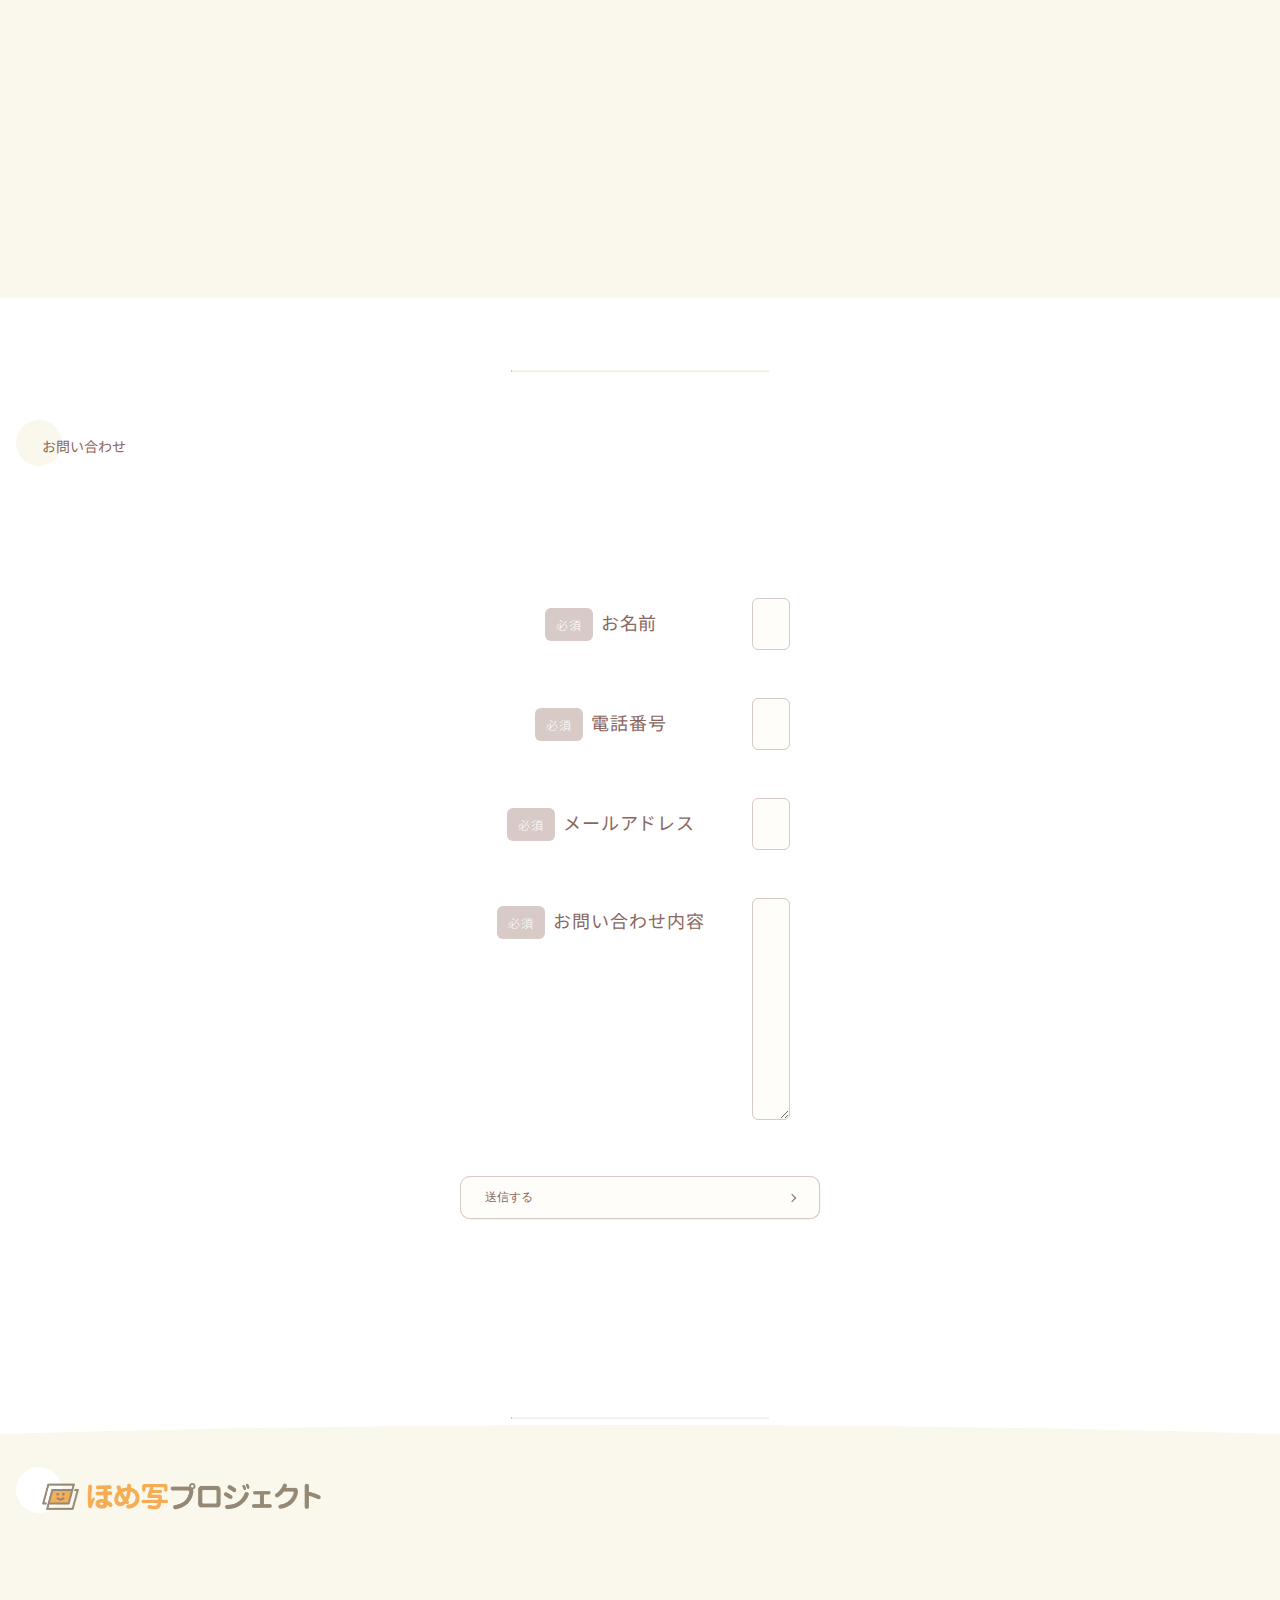
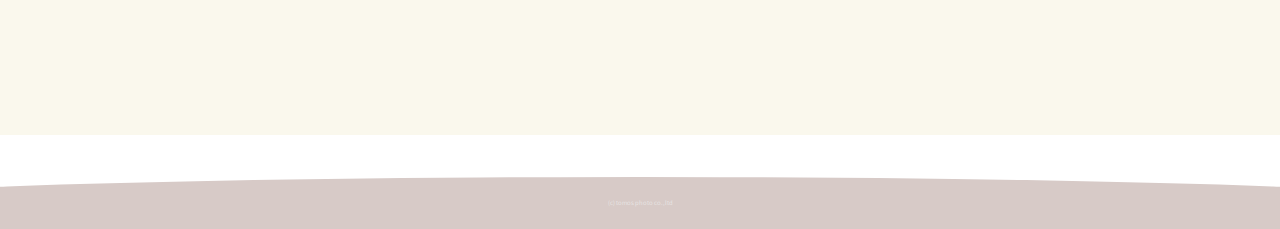
==== commit 7270b937: "Add files via upload" ====
--- a/index.html
+++ b/index.html
@@ -45,7 +45,7 @@
   <!-- hero-area -->
   <section>
     <div class="wrap">
-      <div class="album">
+      <div class="album" id="target">
           <img class="img1" src="img/sakura01.jpg" alt="tomos photo 札幌・お花見">
           <img class="img2" src="img/sakura02.jpg" alt="tomos photo 札幌・お花見">
           <img class="img3" src="img/sakura03.jpg" alt="tomos photo 札幌・お花見">
@@ -63,7 +63,7 @@
     </div>
   </section>
 
-  <div id="target"></div>
+  <!-- <div id="target"></div> -->
 
   <!-- area-choice/overview -->
   <section class="areachoice-section">
